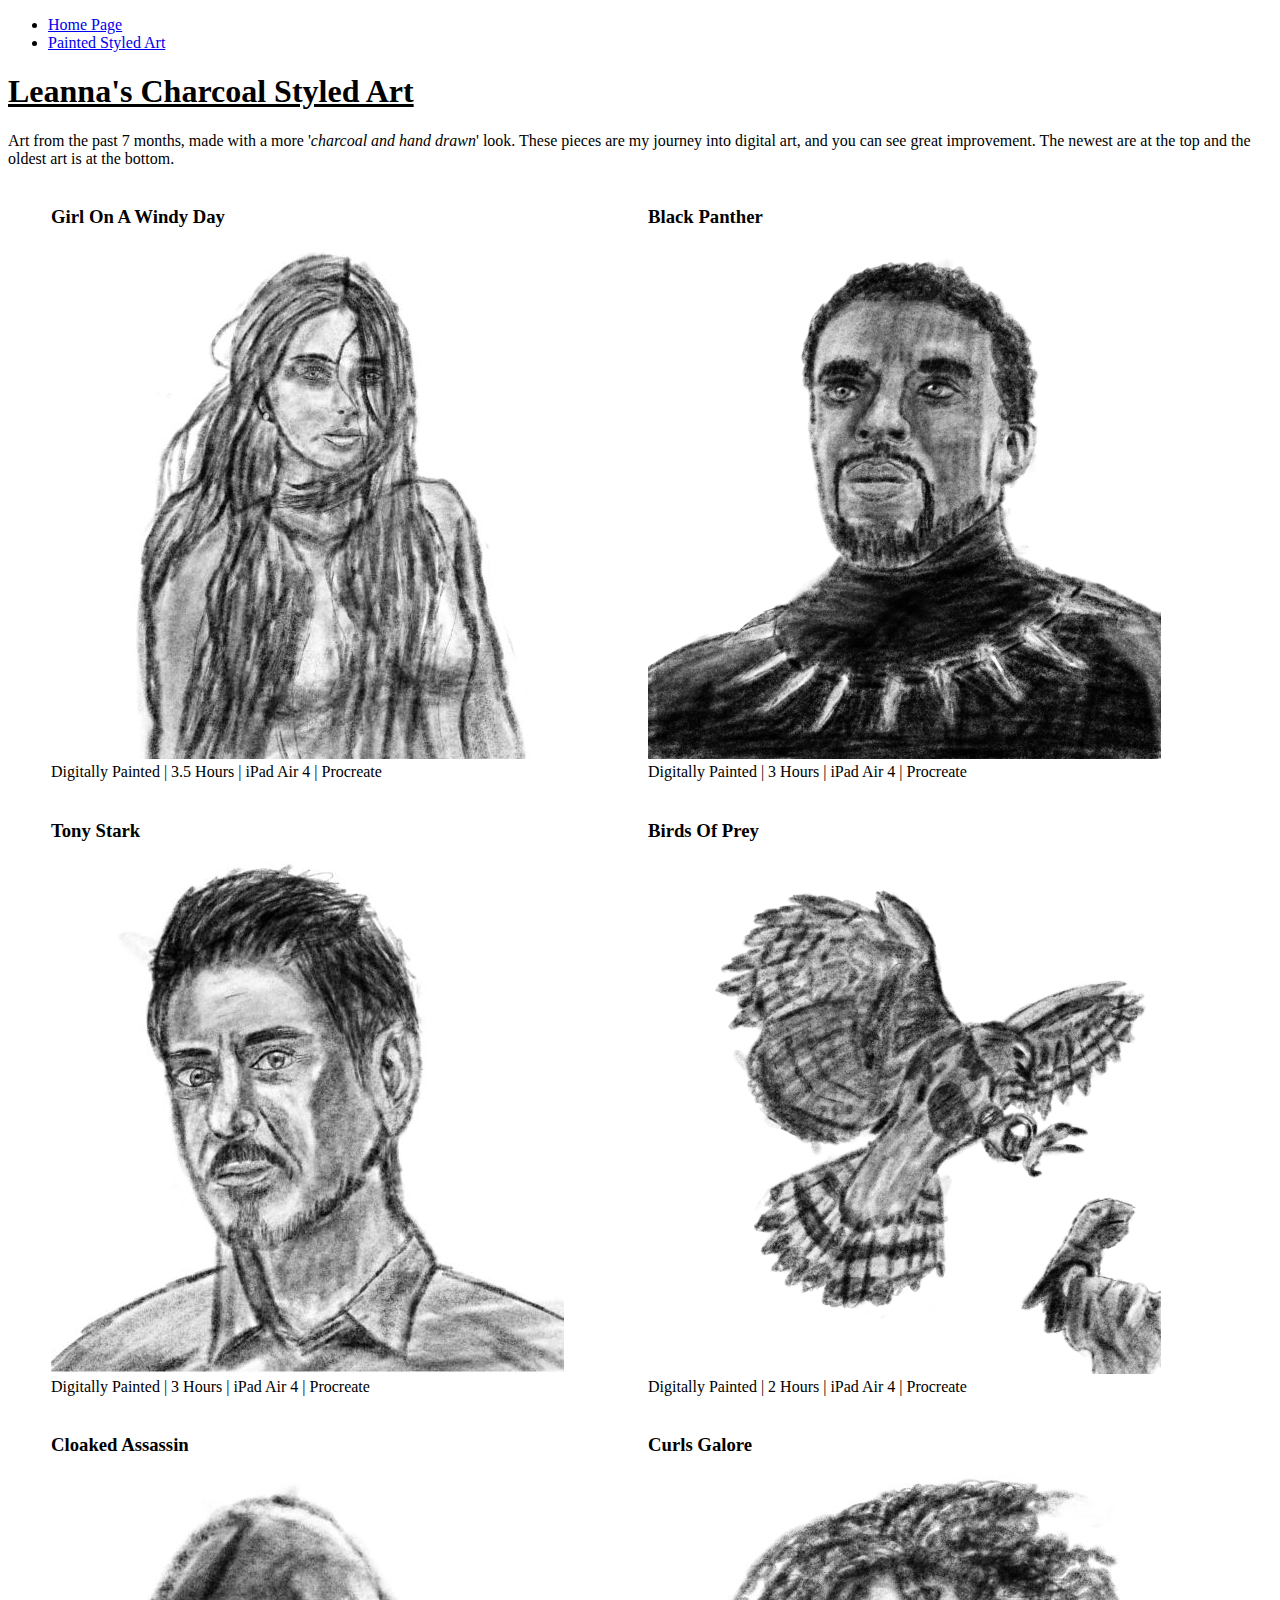
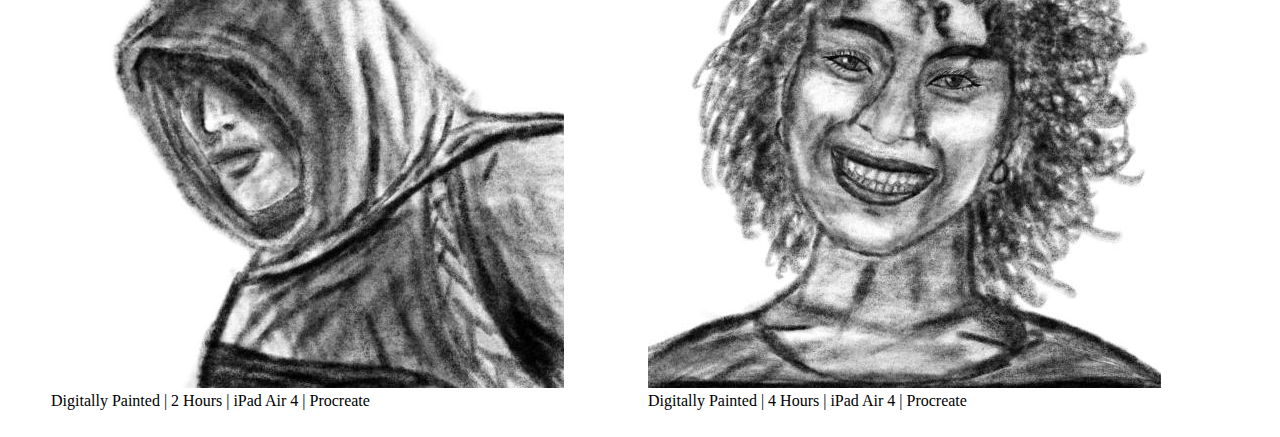
==== charcoal.html @ 67fef7b1 "first commit" ====
<!DOCTYPE html>
<html lang="en">
  <head>
    <meta charset="UTF-8" />
    <meta http-equiv="X-UA-Compatible" content="IE=edge" />
    <meta name="viewport" content="width=device-width, initial-scale=1.0" />
    <title>Leanna's Charcoal Styled Art</title>
  </head>
  <body>
    <nav>
      <ul>
        <li><a href="index.html">Home Page</a></li>
        <li><a href="painted.html">Painted Styled Art</a></li>
      </ul>
    </nav>

    <section>
      <header>
        <h1><u>Leanna's Charcoal Styled Art</u></h1>
      </header>
      <p>
        Art from the past 7 months, made with a more '<em
          >charcoal and hand drawn</em
        >' look. These pieces are my journey into digital art, and you can see
        great improvement. The newest are at the top and the oldest art is at
        the bottom.
      </p>
    </section>

    <section>
      <table>
        <tr>
          <td>
            <figure>
              <h3>Girl On A Windy Day</h3>
              <img
                src="pictures\windy.jpg"
                alt="Innocent girl with her hair blown in her face"
              />
              <figcaption>
                Digitally Painted | 3.5 Hours | iPad Air 4 | Procreate
              </figcaption>
            </figure>
          </td>
          <td>
            <figure>
              <h3>Black Panther</h3>
              <img
                src="pictures\image0 (1).png"
                alt="Portrait of T'Challa (black panther)"
              />
              <figcaption>
                Digitally Painted | 3 Hours | iPad Air 4 | Procreate
              </figcaption>
            </figure>
          </td>
        </tr>
        <tr>
          <td>
            <figure>
              <h3>Tony Stark</h3>
              <img
                src="pictures\stark.jpg"
                alt="Portrait of Tony Stark (ironman)"
              />
              <figcaption>
                Digitally Painted | 3 Hours | iPad Air 4 | Procreate
              </figcaption>
            </figure>
          </td>
          <td>
            <figure>
              <h3>Birds Of Prey</h3>
              <img
                src="pictures\image0.png"
                alt="Hawk with talons extended ready to land on tamers arm."
              />
              <figcaption>
                Digitally Painted | 2 Hours | iPad Air 4 | Procreate
              </figcaption>
            </figure>
          </td>
        </tr>
        <tr>
          <td>
            <figure>
              <h3>Cloaked Assassin</h3>
              <img
                src="pictures\assassin.jpg"
                alt="portrait of an assassin with a hood on his head"
              />
              <figcaption>
                Digitally Painted | 2 Hours | iPad Air 4 | Procreate
              </figcaption>
            </figure>
          </td>
          <td>
            <figure>
              <h3>Curls Galore</h3>
              <img
                src="pictures\curls.jpg"
                alt="Girl sitting on dock looking over lake."
              />
              <figcaption>
                Digitally Painted | 4 Hours | iPad Air 4 | Procreate
              </figcaption>
            </figure>
          </td>
        </tr>
      </table>
    </section>
  </body>
</html>
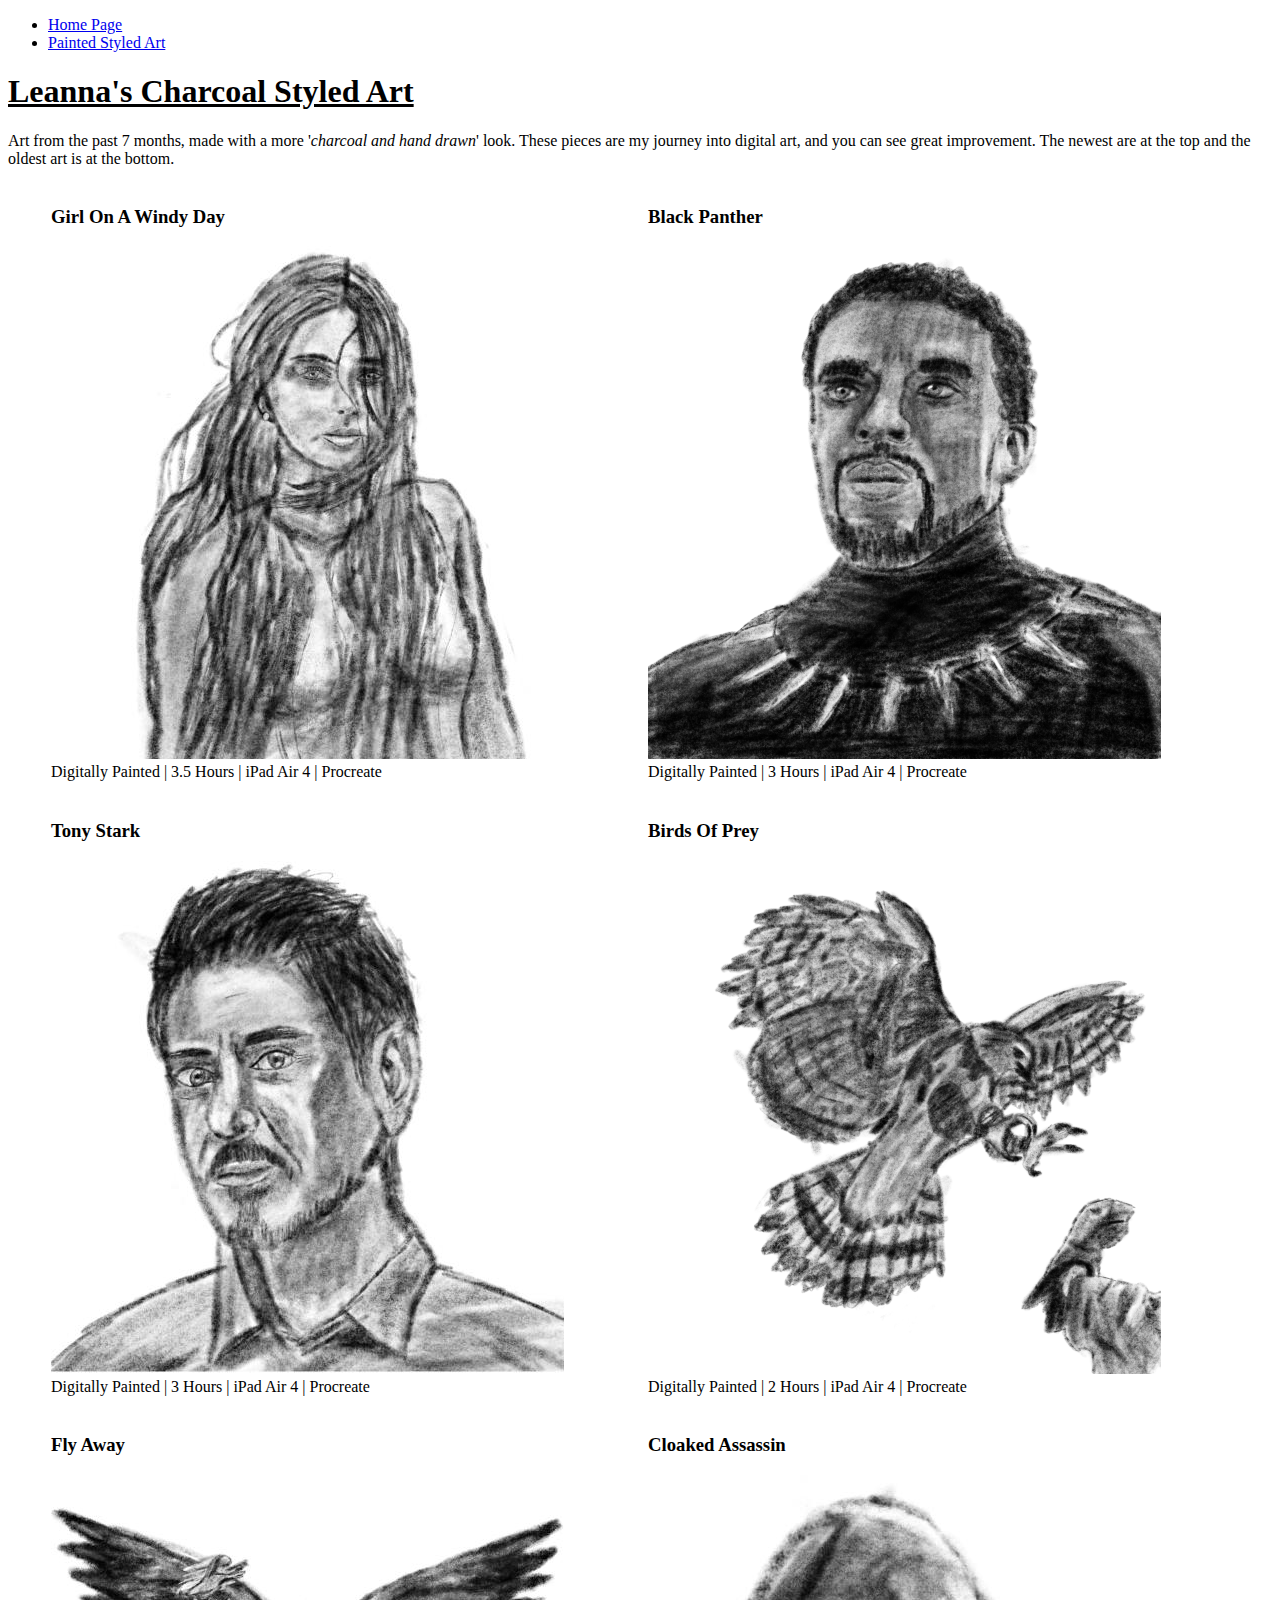
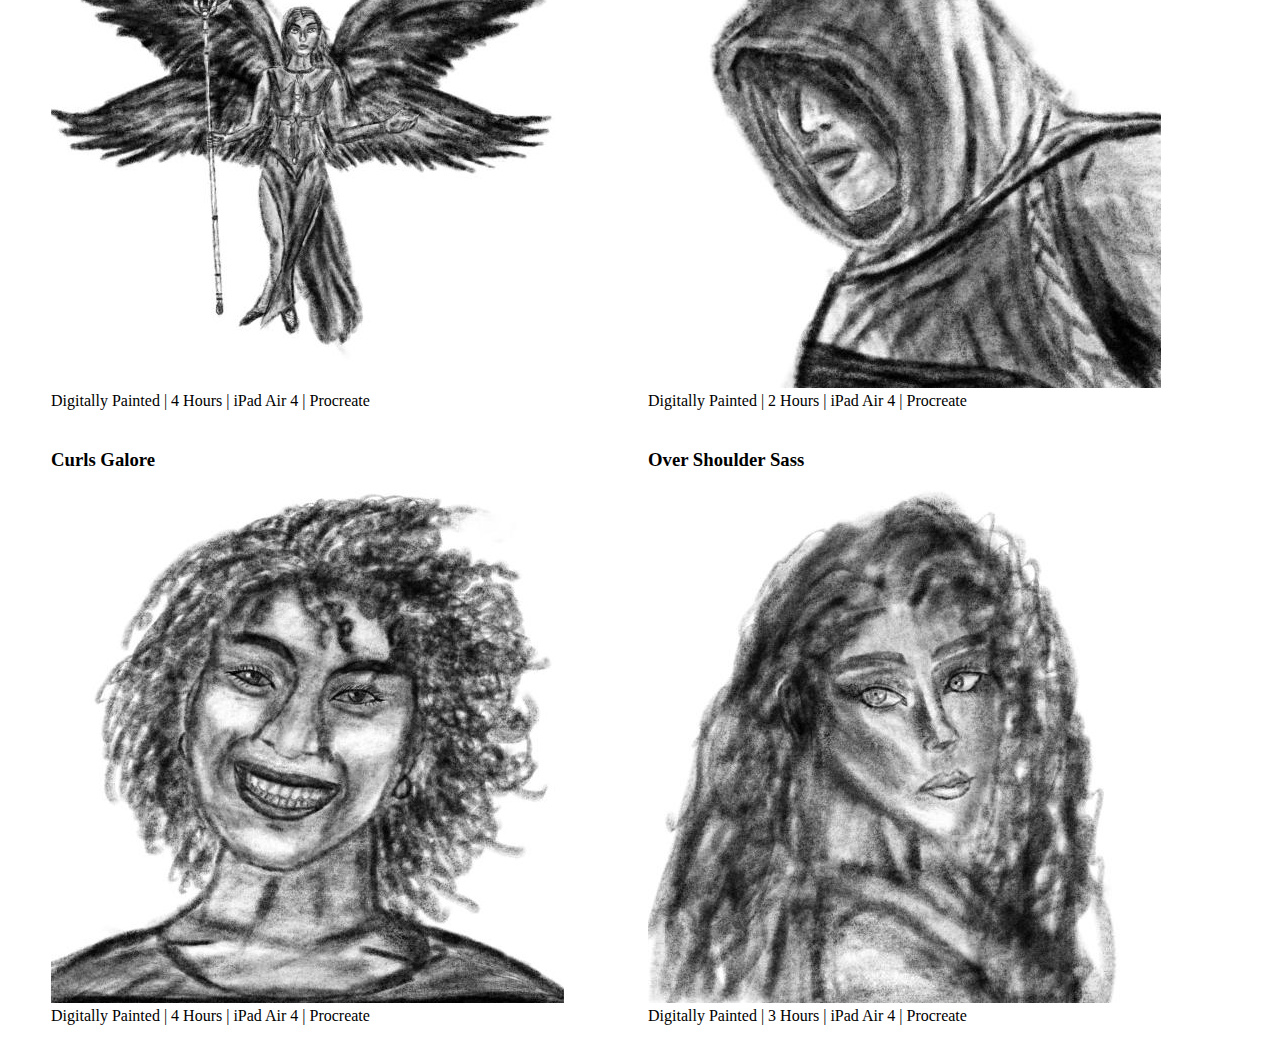
==== commit 096e88bf: "+ images & comments" ====
--- a/charcoal.html
+++ b/charcoal.html
@@ -84,25 +84,51 @@
         <tr>
           <td>
             <figure>
+              <h3>Fly Away</h3>
+              <img
+                src="pictures\wings.jpg"
+                alt="Full body picture of a woman with wings holding a staff"
+              />
+              <figcaption>
+                Digitally Painted | 4 Hours | iPad Air 4 | Procreate
+              </figcaption>
+            </figure>
+          </td>
+          <td>
+            <figure>
               <h3>Cloaked Assassin</h3>
               <img
                 src="pictures\assassin.jpg"
-                alt="portrait of an assassin with a hood on his head"
+                alt="Portrait of an assassin with a hood on his head"
               />
               <figcaption>
                 Digitally Painted | 2 Hours | iPad Air 4 | Procreate
               </figcaption>
             </figure>
           </td>
+        </tr>
+        <tr>
           <td>
             <figure>
               <h3>Curls Galore</h3>
               <img
                 src="pictures\curls.jpg"
-                alt="Girl sitting on dock looking over lake."
+                alt="Portrait with woman smiling with extremely curly hair."
               />
               <figcaption>
                 Digitally Painted | 4 Hours | iPad Air 4 | Procreate
+              </figcaption>
+            </figure>
+          </td>
+          <td>
+            <figure>
+              <h3>Over Shoulder Sass</h3>
+              <img
+                src="pictures\overshoulder.jpg"
+                alt="Portrait of girl looking over shoulder"
+              />
+              <figcaption>
+                Digitally Painted | 3 Hours | iPad Air 4 | Procreate
               </figcaption>
             </figure>
           </td>
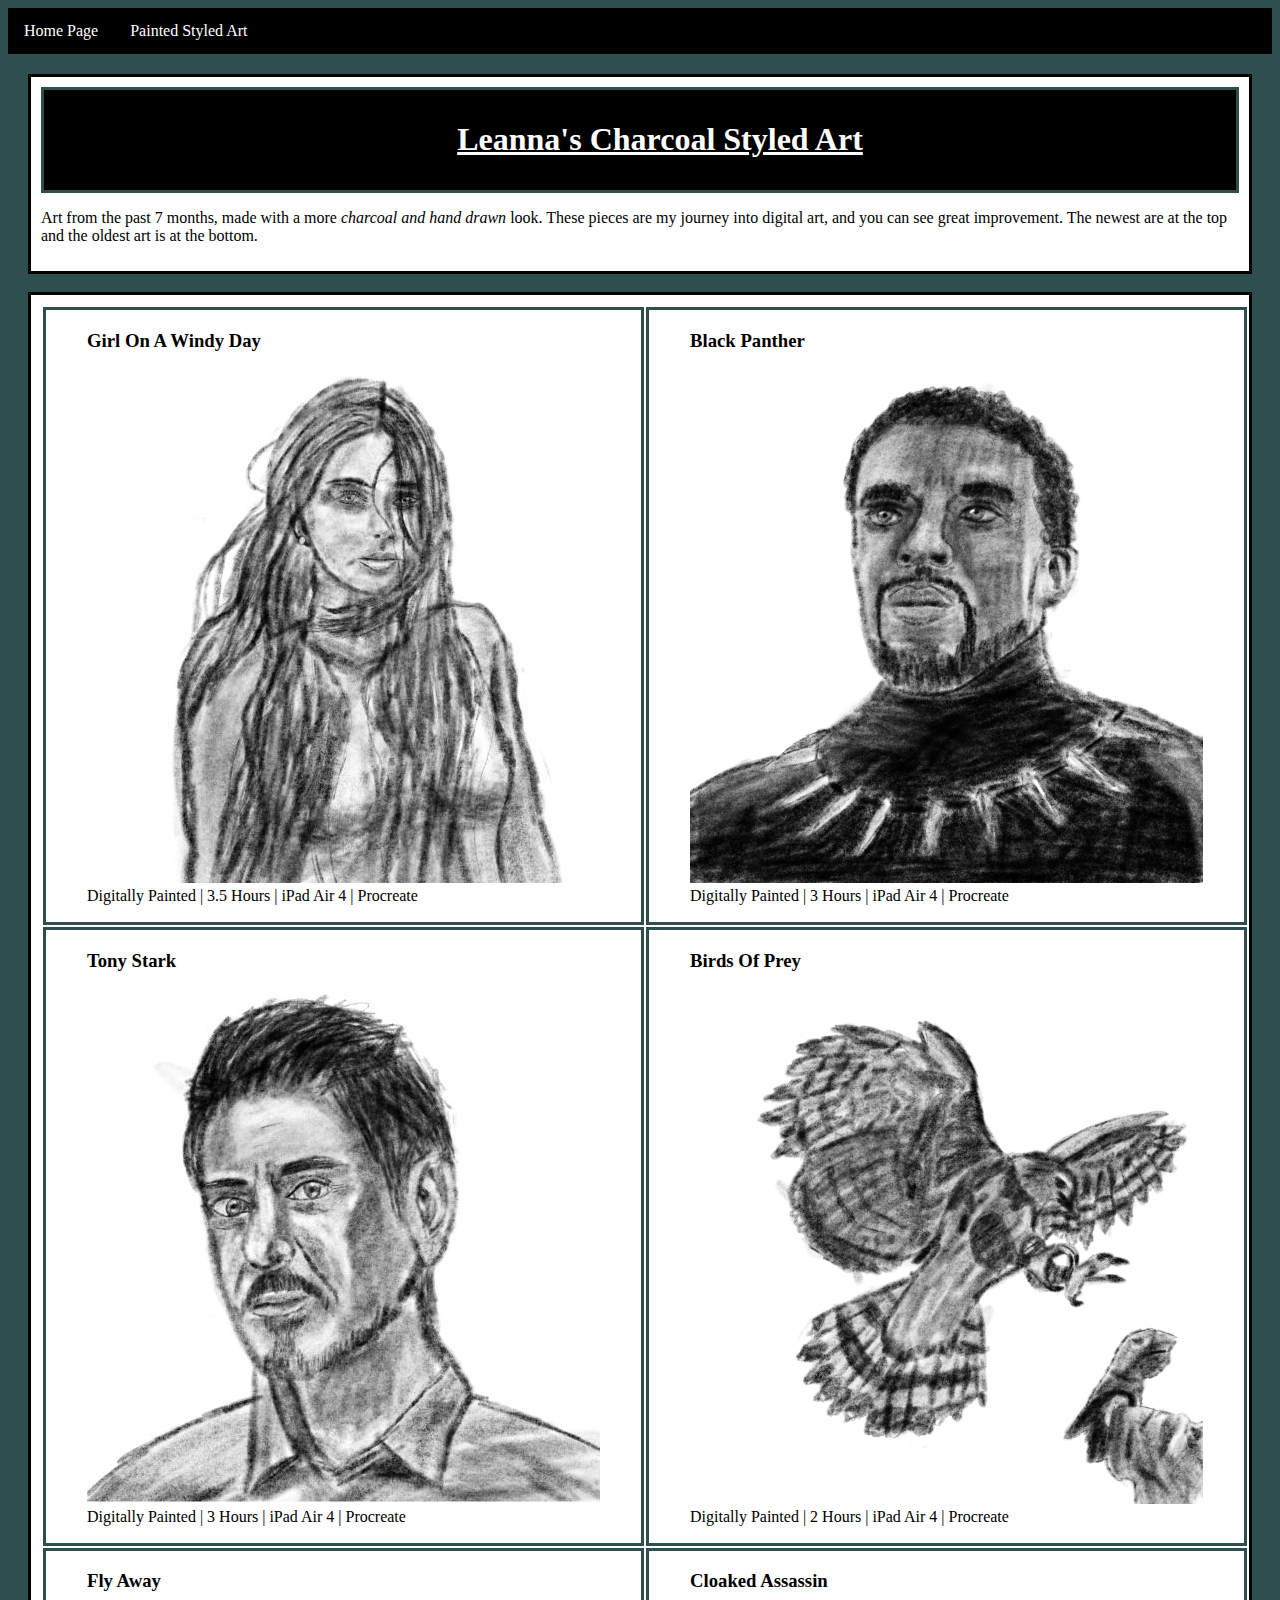
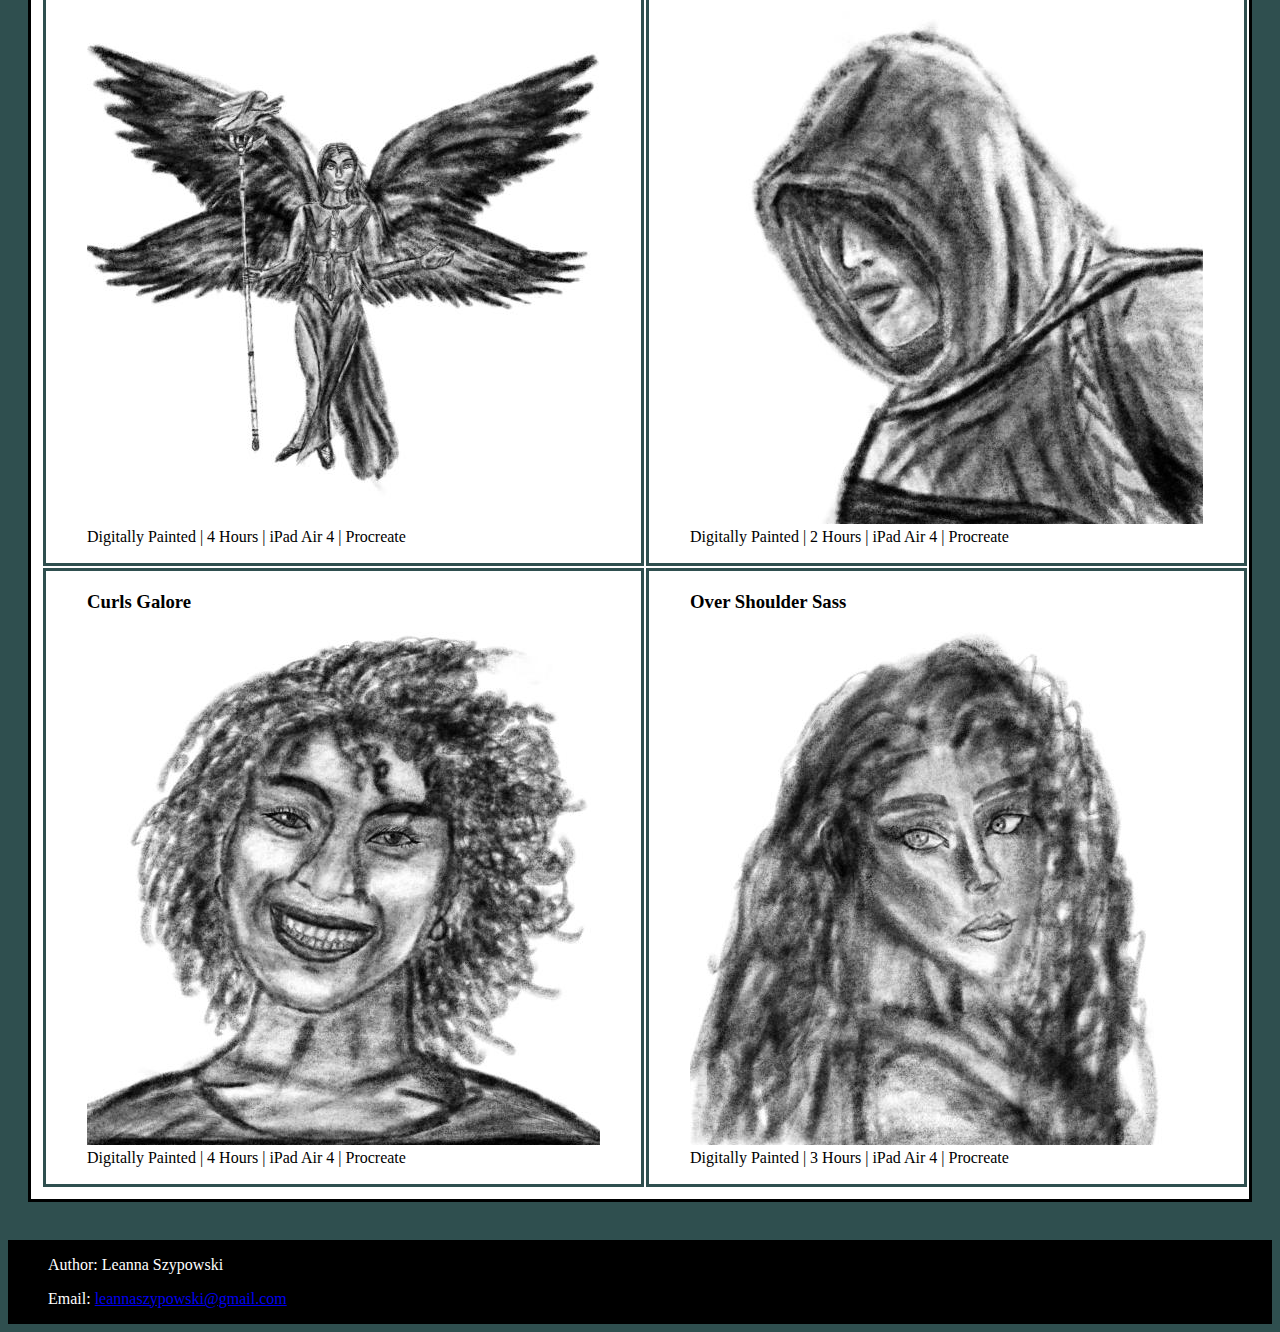
==== commit 9df9e72c: "added css" ====
--- a/charcoal.html
+++ b/charcoal.html
@@ -4,6 +4,7 @@
     <meta charset="UTF-8" />
     <meta http-equiv="X-UA-Compatible" content="IE=edge" />
     <meta name="viewport" content="width=device-width, initial-scale=1.0" />
+    <link rel="stylesheet" href="style.css" />
     <title>Leanna's Charcoal Styled Art</title>
   </head>
   <body>
@@ -13,127 +14,138 @@
         <li><a href="painted.html">Painted Styled Art</a></li>
       </ul>
     </nav>
+    <main>
+      <section>
+        <header>
+          <h1><u>Leanna's Charcoal Styled Art</u></h1>
+        </header>
+        <p>
+          Art from the past 7 months, made with a more
+          <em>charcoal and hand drawn</em> look. These pieces are my journey
+          into digital art, and you can see great improvement. The newest are at
+          the top and the oldest art is at the bottom.
+        </p>
+      </section>
 
-    <section>
-      <header>
-        <h1><u>Leanna's Charcoal Styled Art</u></h1>
-      </header>
+      <br />
+      <section>
+        <table>
+          <tr>
+            <td>
+              <figure>
+                <h3>Girl On A Windy Day</h3>
+                <img
+                  src="pictures\windy.jpg"
+                  alt="Innocent girl with her hair blown in her face"
+                />
+                <figcaption>
+                  Digitally Painted | 3.5 Hours | iPad Air 4 | Procreate
+                </figcaption>
+              </figure>
+            </td>
+            <td>
+              <figure>
+                <h3>Black Panther</h3>
+                <img
+                  src="pictures\image0 (1).png"
+                  alt="Portrait of T'Challa (black panther)"
+                />
+                <figcaption>
+                  Digitally Painted | 3 Hours | iPad Air 4 | Procreate
+                </figcaption>
+              </figure>
+            </td>
+          </tr>
+          <tr>
+            <td>
+              <figure>
+                <h3>Tony Stark</h3>
+                <img
+                  src="pictures\stark.jpg"
+                  alt="Portrait of Tony Stark (ironman)"
+                />
+                <figcaption>
+                  Digitally Painted | 3 Hours | iPad Air 4 | Procreate
+                </figcaption>
+              </figure>
+            </td>
+            <td>
+              <figure>
+                <h3>Birds Of Prey</h3>
+                <img
+                  src="pictures\image0.png"
+                  alt="Hawk with talons extended ready to land on tamers arm."
+                />
+                <figcaption>
+                  Digitally Painted | 2 Hours | iPad Air 4 | Procreate
+                </figcaption>
+              </figure>
+            </td>
+          </tr>
+          <tr>
+            <td>
+              <figure>
+                <h3>Fly Away</h3>
+                <img
+                  src="pictures\wings.jpg"
+                  alt="Full body picture of a woman with wings holding a staff"
+                />
+                <figcaption>
+                  Digitally Painted | 4 Hours | iPad Air 4 | Procreate
+                </figcaption>
+              </figure>
+            </td>
+            <td>
+              <figure>
+                <h3>Cloaked Assassin</h3>
+                <img
+                  src="pictures\assassin.jpg"
+                  alt="Portrait of an assassin with a hood on his head"
+                />
+                <figcaption>
+                  Digitally Painted | 2 Hours | iPad Air 4 | Procreate
+                </figcaption>
+              </figure>
+            </td>
+          </tr>
+          <tr>
+            <td>
+              <figure>
+                <h3>Curls Galore</h3>
+                <img
+                  src="pictures\curls.jpg"
+                  alt="Portrait with woman smiling with extremely curly hair."
+                />
+                <figcaption>
+                  Digitally Painted | 4 Hours | iPad Air 4 | Procreate
+                </figcaption>
+              </figure>
+            </td>
+            <td>
+              <figure>
+                <h3>Over Shoulder Sass</h3>
+                <img
+                  src="pictures\overshoulder.jpg"
+                  alt="Portrait of girl looking over shoulder"
+                />
+                <figcaption>
+                  Digitally Painted | 3 Hours | iPad Air 4 | Procreate
+                </figcaption>
+              </figure>
+            </td>
+          </tr>
+        </table>
+      </section>
+      <br />
+    </main>
+    <footer>
+      <p>Author: Leanna Szypowski</p>
+      <!--Found the mail to tag on this unrealated page, in an example, but found it interesting so i added it
+        https://www.w3schools.com/html/html5_semantic_elements.asp-->
       <p>
-        Art from the past 7 months, made with a more '<em
-          >charcoal and hand drawn</em
-        >' look. These pieces are my journey into digital art, and you can see
-        great improvement. The newest are at the top and the oldest art is at
-        the bottom.
+        Email:
+        <a href="mailto:leannaszypowski@gmail.com">leannaszypowski@gmail.com</a>
       </p>
-    </section>
-
-    <section>
-      <table>
-        <tr>
-          <td>
-            <figure>
-              <h3>Girl On A Windy Day</h3>
-              <img
-                src="pictures\windy.jpg"
-                alt="Innocent girl with her hair blown in her face"
-              />
-              <figcaption>
-                Digitally Painted | 3.5 Hours | iPad Air 4 | Procreate
-              </figcaption>
-            </figure>
-          </td>
-          <td>
-            <figure>
-              <h3>Black Panther</h3>
-              <img
-                src="pictures\image0 (1).png"
-                alt="Portrait of T'Challa (black panther)"
-              />
-              <figcaption>
-                Digitally Painted | 3 Hours | iPad Air 4 | Procreate
-              </figcaption>
-            </figure>
-          </td>
-        </tr>
-        <tr>
-          <td>
-            <figure>
-              <h3>Tony Stark</h3>
-              <img
-                src="pictures\stark.jpg"
-                alt="Portrait of Tony Stark (ironman)"
-              />
-              <figcaption>
-                Digitally Painted | 3 Hours | iPad Air 4 | Procreate
-              </figcaption>
-            </figure>
-          </td>
-          <td>
-            <figure>
-              <h3>Birds Of Prey</h3>
-              <img
-                src="pictures\image0.png"
-                alt="Hawk with talons extended ready to land on tamers arm."
-              />
-              <figcaption>
-                Digitally Painted | 2 Hours | iPad Air 4 | Procreate
-              </figcaption>
-            </figure>
-          </td>
-        </tr>
-        <tr>
-          <td>
-            <figure>
-              <h3>Fly Away</h3>
-              <img
-                src="pictures\wings.jpg"
-                alt="Full body picture of a woman with wings holding a staff"
-              />
-              <figcaption>
-                Digitally Painted | 4 Hours | iPad Air 4 | Procreate
-              </figcaption>
-            </figure>
-          </td>
-          <td>
-            <figure>
-              <h3>Cloaked Assassin</h3>
-              <img
-                src="pictures\assassin.jpg"
-                alt="Portrait of an assassin with a hood on his head"
-              />
-              <figcaption>
-                Digitally Painted | 2 Hours | iPad Air 4 | Procreate
-              </figcaption>
-            </figure>
-          </td>
-        </tr>
-        <tr>
-          <td>
-            <figure>
-              <h3>Curls Galore</h3>
-              <img
-                src="pictures\curls.jpg"
-                alt="Portrait with woman smiling with extremely curly hair."
-              />
-              <figcaption>
-                Digitally Painted | 4 Hours | iPad Air 4 | Procreate
-              </figcaption>
-            </figure>
-          </td>
-          <td>
-            <figure>
-              <h3>Over Shoulder Sass</h3>
-              <img
-                src="pictures\overshoulder.jpg"
-                alt="Portrait of girl looking over shoulder"
-              />
-              <figcaption>
-                Digitally Painted | 3 Hours | iPad Air 4 | Procreate
-              </figcaption>
-            </figure>
-          </td>
-        </tr>
-      </table>
-    </section>
+    </footer>
   </body>
 </html>
--- a/style.css
+++ b/style.css
@@ -0,0 +1,72 @@
+td,
+th {
+  border-style: solid;
+  border-color: darkslategray;
+}
+th {
+  background-color: lightgray;
+  border-style: solid;
+  border-color: black;
+}
+td {
+  background-color: white;
+}
+table {
+  width: 100%;
+}
+main {
+  margin-left: 20px;
+  margin-right: 20px;
+  margin-top: 20px;
+  margin-bottom: 20px;
+}
+section {
+  border-style: solid;
+  padding: 10px;
+  background-color: white;
+}
+header {
+  padding: 10px;
+  text-align: center;
+  border-style: solid;
+  border-color: darkslategray;
+  text-indent: 40px;
+  overflow: hidden;
+  color: white;
+  background-color: black;
+}
+footer {
+  text-indent: 40px;
+  overflow: hidden;
+  color: white;
+  background-color: black;
+}
+
+nav {
+  overflow: hidden;
+  color: white;
+  background-color: black;
+}
+ul {
+  list-style-type: none;
+  margin: 0;
+  padding: 0;
+  overflow: hidden;
+  width: 100%;
+  background-color: black;
+}
+li a {
+  float: left;
+  display: block;
+  text-align: center;
+  color: white;
+  padding: 14px 16px;
+  text-decoration: none;
+}
+li a:hover {
+  background-color: white;
+  color: black;
+}
+body {
+  background-color: darkslategray;
+}
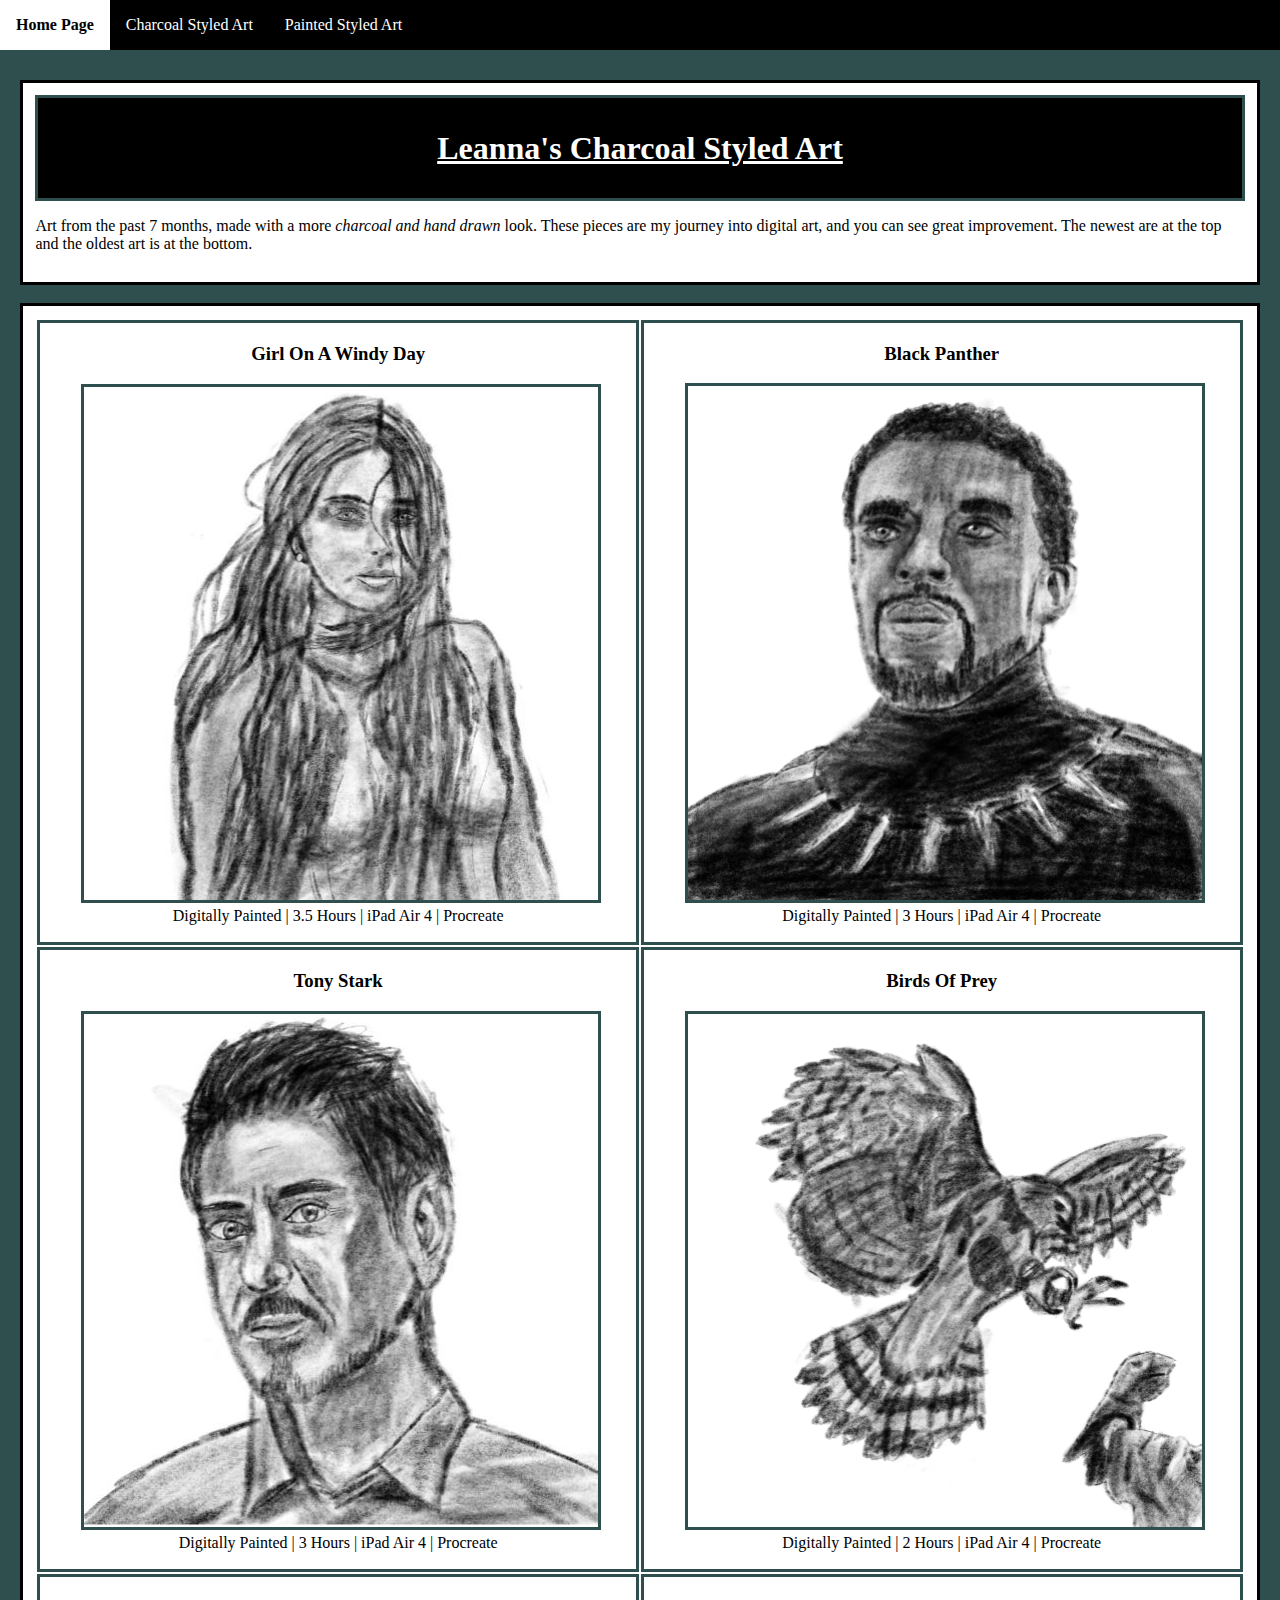
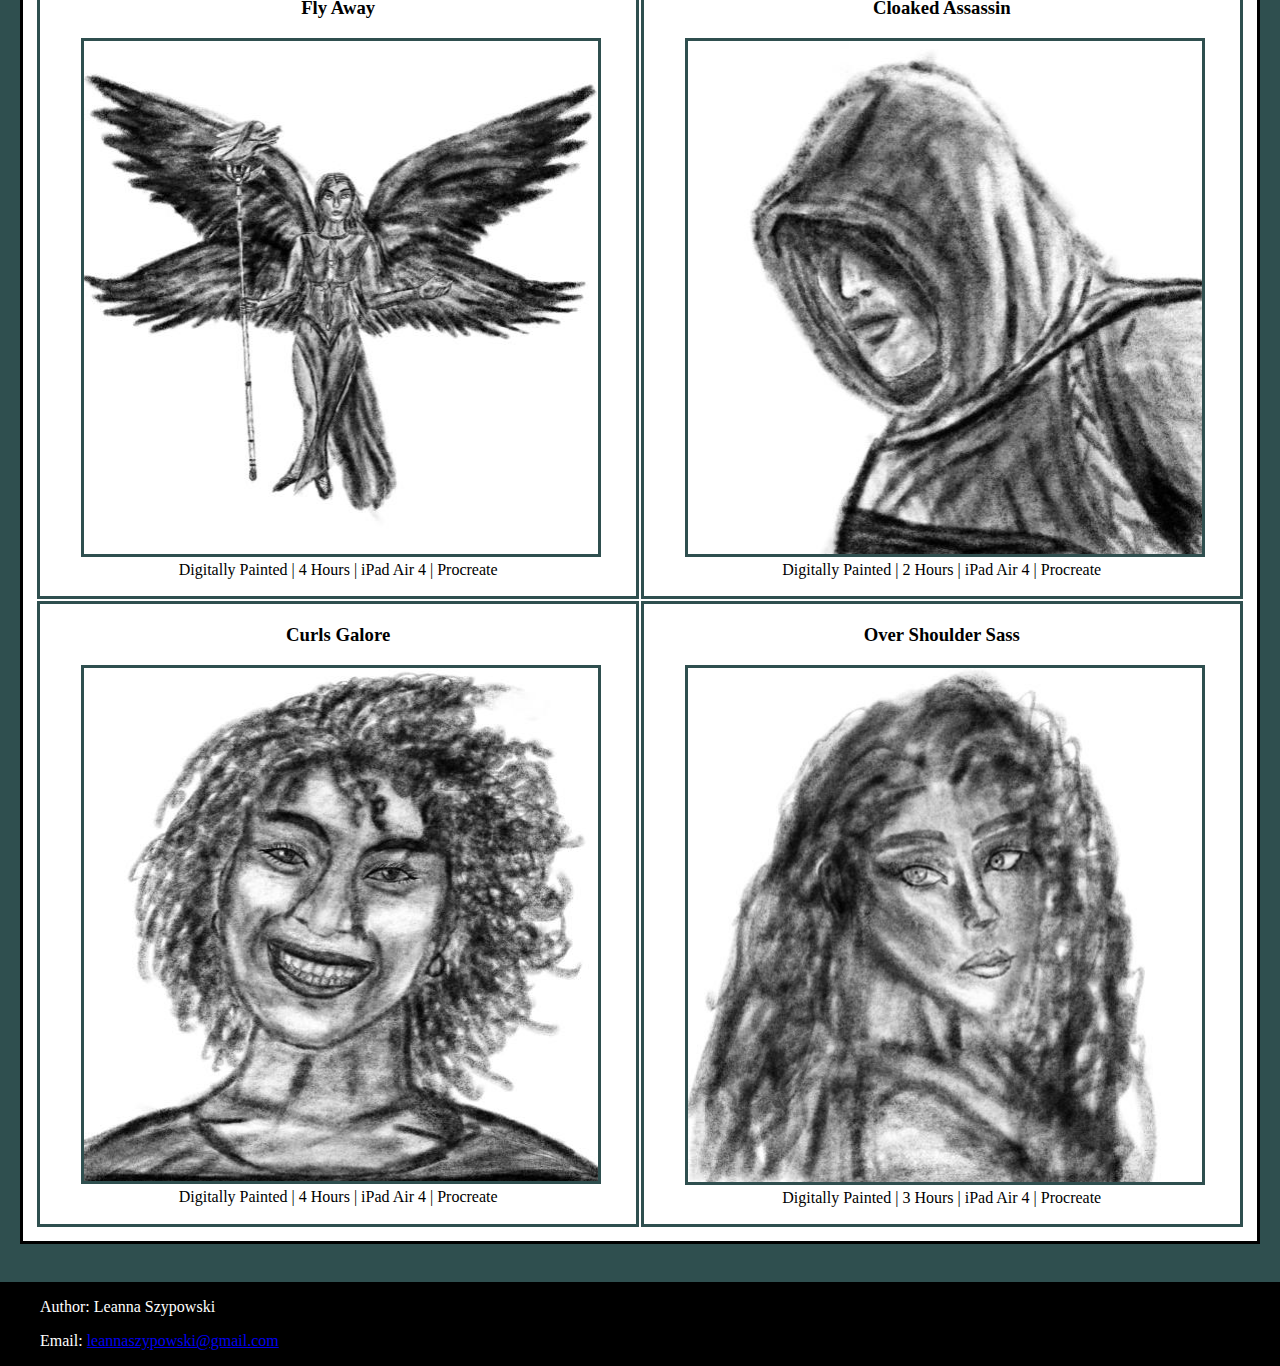
==== commit a44dd1ed: "nav & css changes" ====
--- a/charcoal.html
+++ b/charcoal.html
@@ -11,6 +11,7 @@
     <nav>
       <ul>
         <li><a href="index.html">Home Page</a></li>
+        <li><a href="charcoal.html">Charcoal Styled Art</a></li>
         <li><a href="painted.html">Painted Styled Art</a></li>
       </ul>
     </nav>
@@ -29,6 +30,7 @@
 
       <br />
       <section>
+        <!-- This is a table, with each row holding two images with the titles and captions using figcaption -->
         <table>
           <tr>
             <td>
@@ -140,7 +142,7 @@
     </main>
     <footer>
       <p>Author: Leanna Szypowski</p>
-      <!--Found the mail to tag on this unrealated page, in an example, but found it interesting so i added it
+      <!--Found the mail to tag on this unrelated page, in an example, but found it interesting so i added it
         https://www.w3schools.com/html/html5_semantic_elements.asp-->
       <p>
         Email:
--- a/style.css
+++ b/style.css
@@ -1,72 +1,144 @@
+/* Styles the background, and the entire website */
+body {
+  margin: 0;
+
+  background-color: darkslategray;
+}
+/* main body, excluding nav and footer, margin top is used to add space of nav */
+main {
+  margin: 20px;
+  margin-top: 80px;
+
+  font-family: "Book Antiqua", "Calisto MT", Didot, serif;
+}
+
+/* sections, adds borders, colour and padding */
+section {
+  padding: 1%;
+
+  border-style: solid;
+
+  background-color: white;
+}
+
+/* headers, adds header colours, padding, and borders */
+header {
+  padding: 10px;
+  margin-bottom: 10px;
+
+  text-align: center;
+  color: white;
+
+  border-style: solid;
+  border-color: darkslategray;
+
+  background-color: black;
+}
+
+/* footer */
+footer {
+  overflow: hidden;
+
+  text-indent: 40px;
+  color: white;
+
+  background-color: black;
+}
+
+/* nav, hides excess and sets color
+position keeps the nav bar at the top
+top makes it so the navbar is flush with the top 
+fixed menu was found here: https://www.w3schools.com/howto/howto_css_fixed_menu.asp */
+nav {
+  overflow: hidden;
+  position: fixed;
+
+  top: 0;
+  width: 100%;
+
+  color: white;
+
+  background-color: black;
+}
+
+/* list item with an 'a' value (links). The float makes the list items in a row.
+this is used with display as display handles how different values are displayed,
+block separates this list even more, so you get a nice menu look*/
+li a {
+  float: left;
+  display: block;
+
+  padding: 16px 16px;
+
+  text-align: center;
+  color: white;
+  text-decoration: none;
+}
+/* This adds a hover effect when hovering over the nav bar, changes colours */
+li a:hover {
+  color: black;
+  font-weight: bold;
+
+  background-color: white;
+}
+
+/* This styles the unordered lists - specifically the nav bar */
+ul {
+  overflow: hidden;
+
+  margin: 0;
+  padding: 0;
+  width: 100%;
+
+  list-style-type: none;
+
+  background-color: black;
+}
+
+/* table modifications, mostly colour and border */
 td,
 th {
   border-style: solid;
   border-color: darkslategray;
 }
 th {
-  background-color: lightgray;
   border-style: solid;
   border-color: black;
+
+  background-color: lightgray;
 }
 td {
   background-color: white;
 }
+/* sets table width, takes up full screen */
 table {
   width: 100%;
 }
-main {
-  margin-left: 20px;
-  margin-right: 20px;
-  margin-top: 20px;
-  margin-bottom: 20px;
+
+/* centers the iframe */
+iframe {
+  display: block;
+  margin: 0 auto;
 }
-section {
-  border-style: solid;
+
+/* adds a colour to the article */
+article {
   padding: 10px;
-  background-color: white;
+
+  background-color: lightgray;
 }
-header {
-  padding: 10px;
+
+/* This centers figures, or where drawn pictures are being displayed */
+figure {
   text-align: center;
+}
+
+/* Adds responsive image resizing
+found it here: https://www.w3schools.com/css/tryit.asp?filename=tryresponsive_image2*/
+img {
+  width: 100%;
+  height: auto;
+
   border-style: solid;
   border-color: darkslategray;
-  text-indent: 40px;
-  overflow: hidden;
-  color: white;
-  background-color: black;
 }
-footer {
-  text-indent: 40px;
-  overflow: hidden;
-  color: white;
-  background-color: black;
-}
-
-nav {
-  overflow: hidden;
-  color: white;
-  background-color: black;
-}
-ul {
-  list-style-type: none;
-  margin: 0;
-  padding: 0;
-  overflow: hidden;
-  width: 100%;
-  background-color: black;
-}
-li a {
-  float: left;
-  display: block;
-  text-align: center;
-  color: white;
-  padding: 14px 16px;
-  text-decoration: none;
-}
-li a:hover {
-  background-color: white;
-  color: black;
-}
-body {
-  background-color: darkslategray;
-}
